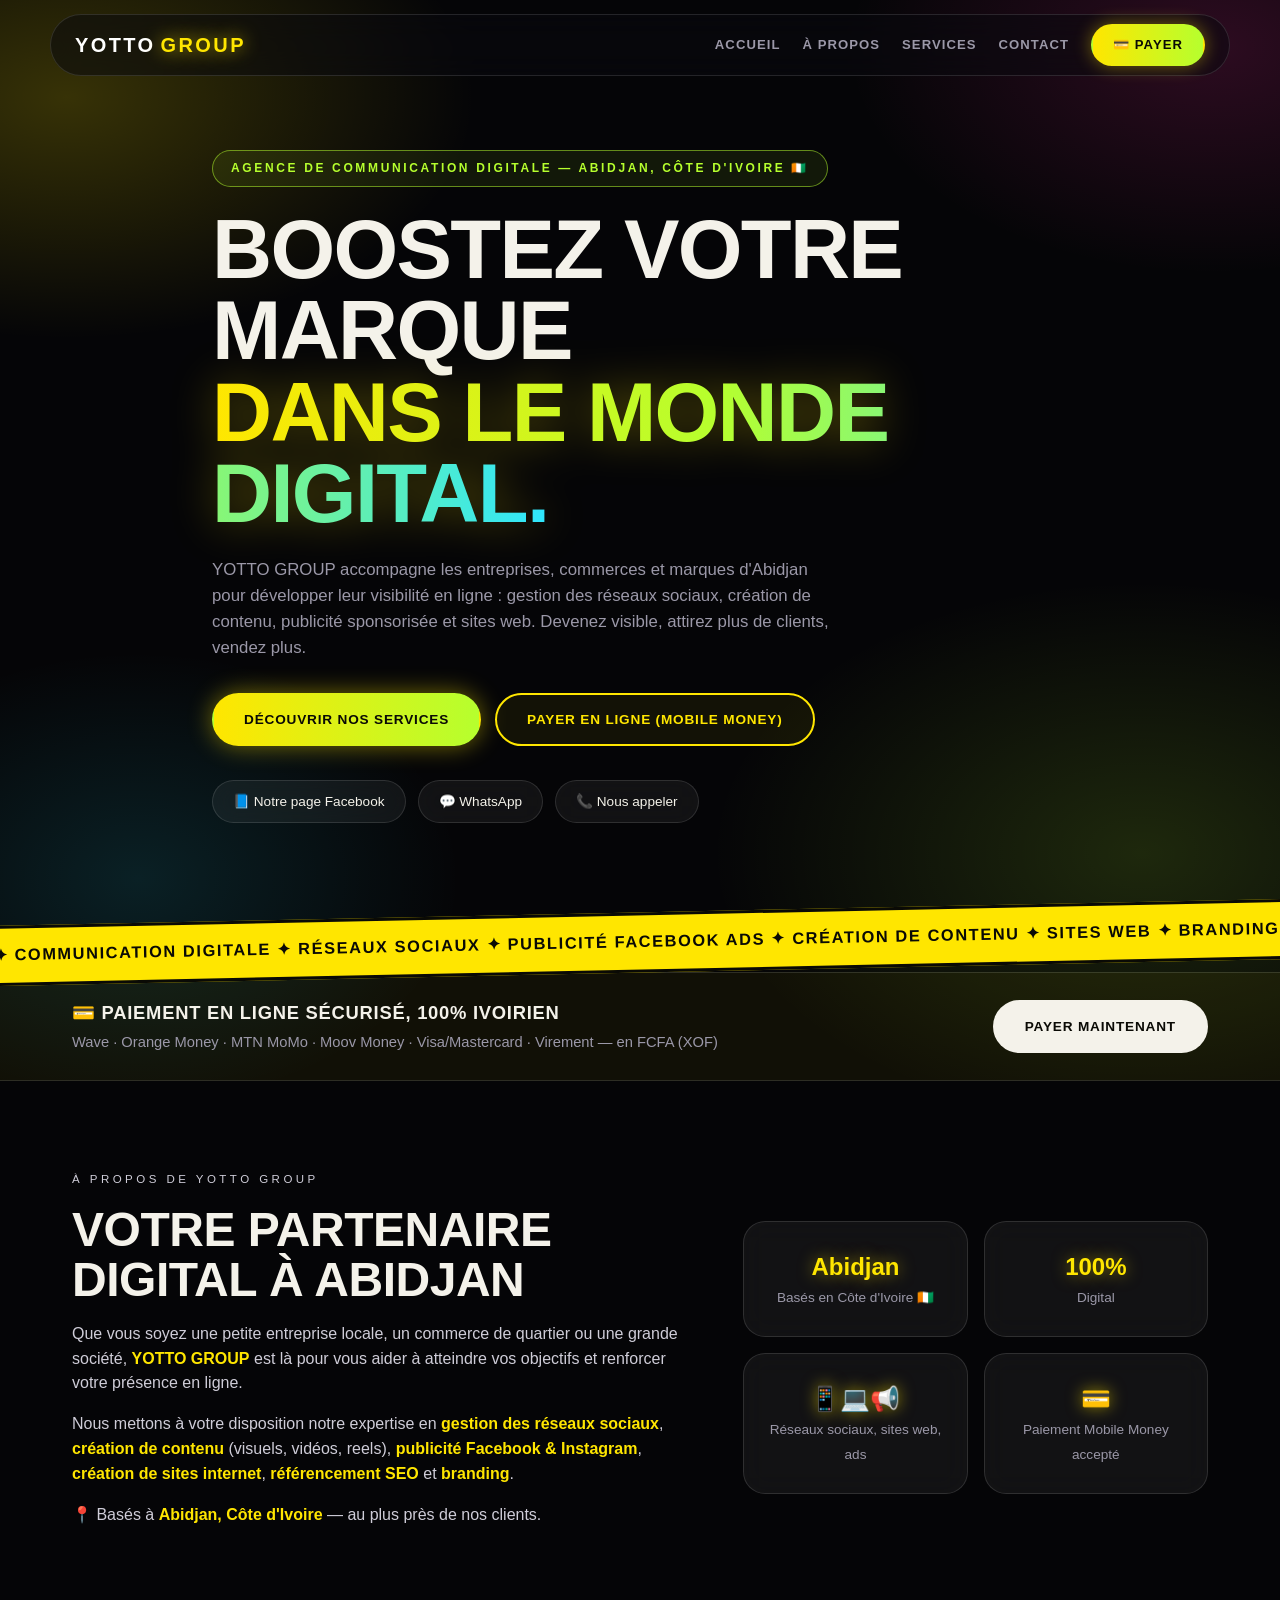
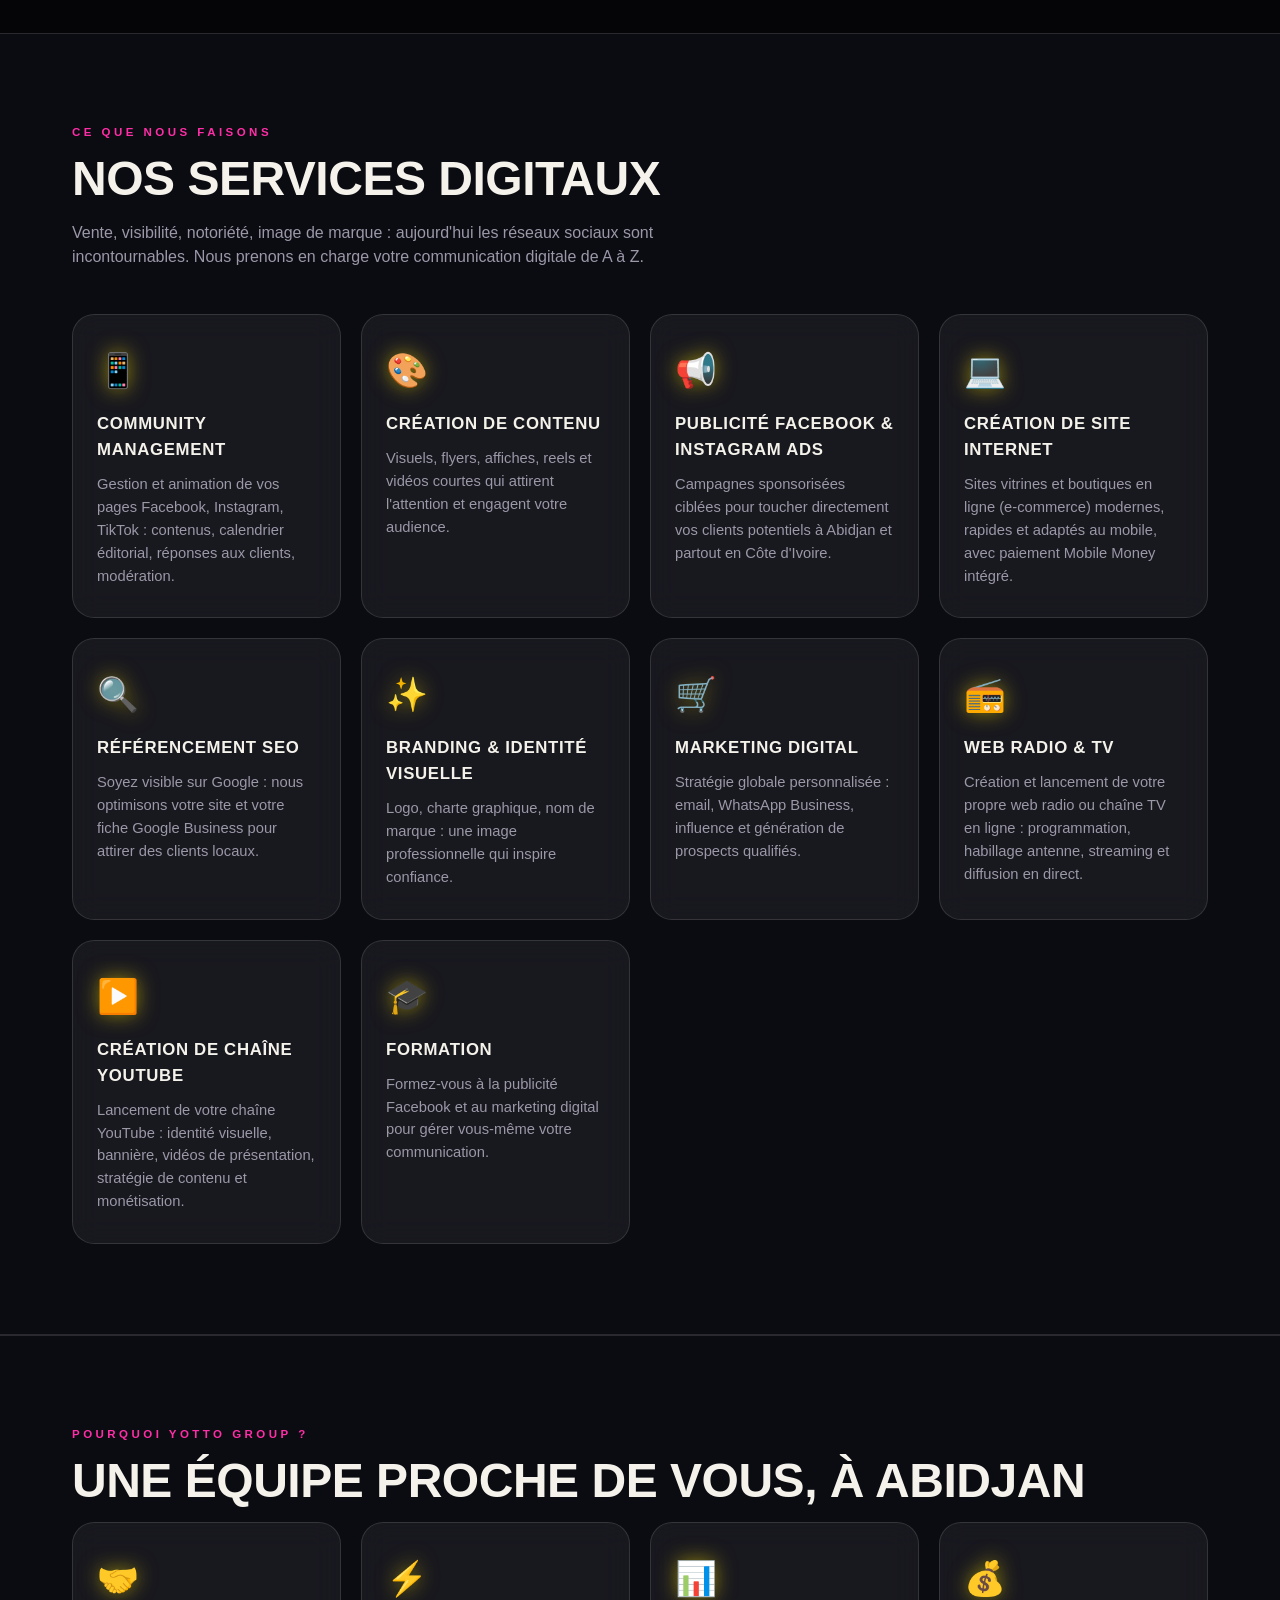
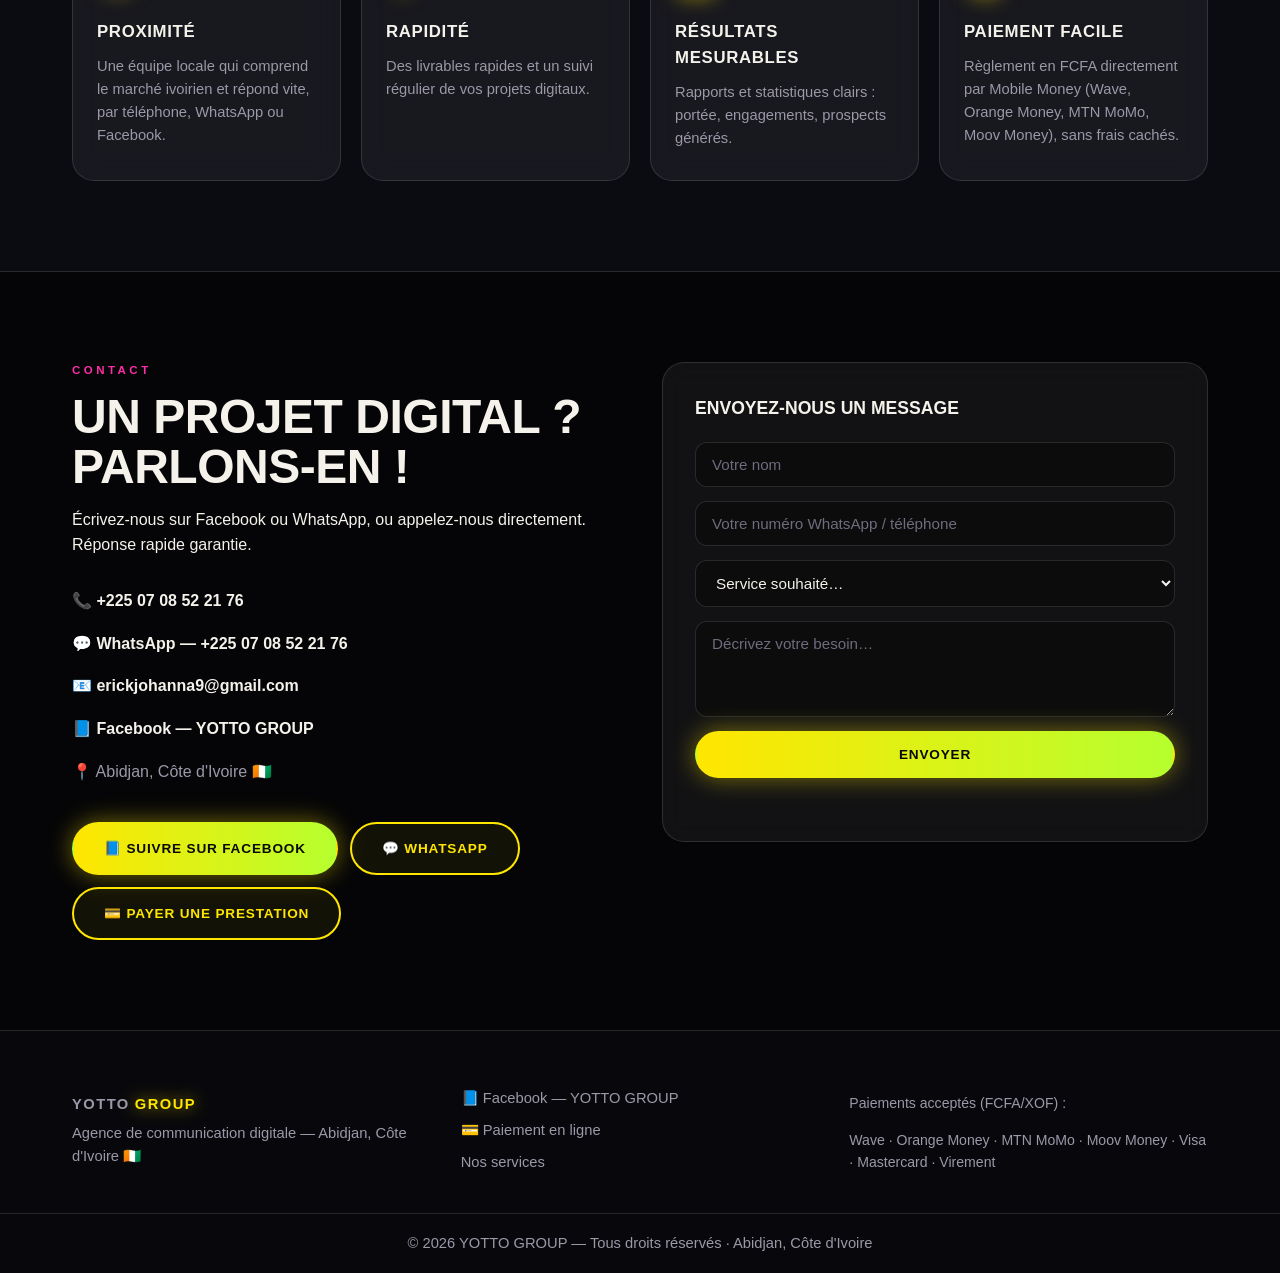
==== index.html @ fe30e471 "Add files via upload" ====
<!DOCTYPE html>
<html lang="fr">
<head>
<meta charset="UTF-8">
<meta name="viewport" content="width=device-width, initial-scale=1.0">
<title>YOTTO GROUP — Agence de communication digitale | Abidjan, Côte d'Ivoire</title>
<meta name="description" content="YOTTO GROUP, agence de communication digitale à Abidjan, Côte d'Ivoire : community management, création de contenu, publicité Facebook & Instagram, sites web, branding. Paiement Mobile Money accepté : Wave, Orange Money, MTN MoMo, Moov Money.">
<link rel="stylesheet" href="styles.css">
</head>
<body>

<!-- ===== NAVIGATION ===== -->
<header class="navbar">
  <div class="container nav-inner">
    <a href="index.html" class="logo">YOTTO<span>GROUP</span></a>
    <nav class="nav-links" id="navLinks">
      <a href="#accueil">Accueil</a>
      <a href="#apropos">À propos</a>
      <a href="#services">Services</a>
      <a href="#contact">Contact</a>
      <a href="paiement.html" class="btn btn-payer-nav">💳 Payer</a>
    </nav>
    <button class="burger" id="burger" aria-label="Menu">☰</button>
  </div>
</header>

<!-- ===== HERO ===== -->
<section class="hero" id="accueil">
  <div class="hero-overlay"></div>
  <div class="container hero-content">
    <p class="hero-tag">AGENCE DE COMMUNICATION DIGITALE — ABIDJAN, CÔTE D'IVOIRE 🇨🇮</p>
    <h1>Boostez votre marque<br><span>dans le monde digital.</span></h1>
    <p class="hero-sub">YOTTO GROUP accompagne les entreprises, commerces et marques d'Abidjan pour développer leur visibilité en ligne : gestion des réseaux sociaux, création de contenu, publicité sponsorisée et sites web. Devenez visible, attirez plus de clients, vendez plus.</p>
    <div class="hero-btns">
      <a href="#services" class="btn btn-primary">Découvrir nos services</a>
      <a href="paiement.html" class="btn btn-outline">Payer en ligne (Mobile Money)</a>
    </div>
    <div class="hero-socials">
      <a href="https://www.facebook.com/profile.php?id=100063998702095" target="_blank" rel="noopener">📘 Notre page Facebook</a>
      <a href="#contact">💬 WhatsApp</a>
      <a href="#contact">📞 Nous appeler</a>
    </div>
  </div>
</section>

<!-- ===== MARQUEE DÉFILANT ===== -->
<div class="marquee" aria-hidden="true">
  <div class="marquee-track">
    &nbsp;✦ COMMUNICATION DIGITALE ✦ RÉSEAUX SOCIAUX ✦ PUBLICITÉ FACEBOOK ADS ✦ CRÉATION DE CONTENU ✦ SITES WEB ✦ BRANDING ✦ ABIDJAN CÔTE D'IVOIRE ✦ PAIEMENT MOBILE MONEY ✦ &nbsp;✦ COMMUNICATION DIGITALE ✦ RÉSEAUX SOCIAUX ✦ PUBLICITÉ FACEBOOK ADS ✦ CRÉATION DE CONTENU ✦ SITES WEB ✦ BRANDING ✦ ABIDJAN CÔTE D'IVOIRE ✦ PAIEMENT MOBILE MONEY ✦
  </div>
</div>

<!-- ===== BANDEAU PAIEMENT ===== -->
<section class="pay-banner">
  <div class="container pay-banner-inner">
    <div>
      <h3>💳 Paiement en ligne sécurisé, 100% ivoirien</h3>
      <p>Wave · Orange Money · MTN MoMo · Moov Money · Visa/Mastercard · Virement — en FCFA (XOF)</p>
    </div>
    <a href="paiement.html" class="btn btn-dark">Payer maintenant</a>
  </div>
</section>

<!-- ===== À PROPOS ===== -->
<section class="section" id="apropos">
  <div class="container apropos-grid">
    <div>
      <p class="section-tag">À propos de YOTTO GROUP</p>
      <h2 class="section-title">Votre partenaire digital à Abidjan</h2>
      <p>Que vous soyez une petite entreprise locale, un commerce de quartier ou une grande société, <strong>YOTTO GROUP</strong> est là pour vous aider à atteindre vos objectifs et renforcer votre présence en ligne.</p>
      <p>Nous mettons à votre disposition notre expertise en <strong>gestion des réseaux sociaux</strong>, <strong>création de contenu</strong> (visuels, vidéos, reels), <strong>publicité Facebook & Instagram</strong>, <strong>création de sites internet</strong>, <strong>référencement SEO</strong> et <strong>branding</strong>.</p>
      <p>📍 Basés à <strong>Abidjan, Côte d'Ivoire</strong> — au plus près de nos clients.</p>
    </div>
    <div class="stats-grid">
      <div class="stat"><strong>Abidjan</strong><span>Basés en Côte d'Ivoire 🇨🇮</span></div>
      <div class="stat"><strong>100%</strong><span>Digital</span></div>
      <div class="stat"><strong>📱💻📢</strong><span>Réseaux sociaux, sites web, ads</span></div>
      <div class="stat"><strong>💳</strong><span>Paiement Mobile Money accepté</span></div>
    </div>
  </div>
</section>

<!-- ===== SERVICES ===== -->
<section class="section section-alt" id="services">
  <div class="container">
    <p class="section-tag">Ce que nous faisons</p>
    <h2 class="section-title">Nos services digitaux</h2>
    <p class="section-sub">Vente, visibilité, notoriété, image de marque : aujourd'hui les réseaux sociaux sont incontournables. Nous prenons en charge votre communication digitale de A à Z.</p>
    <div class="services-grid">
      <div class="service-card"><div class="service-icon">📱</div><h3>Community management</h3><p>Gestion et animation de vos pages Facebook, Instagram, TikTok : contenus, calendrier éditorial, réponses aux clients, modération.</p></div>
      <div class="service-card"><div class="service-icon">🎨</div><h3>Création de contenu</h3><p>Visuels, flyers, affiches, reels et vidéos courtes qui attirent l'attention et engagent votre audience.</p></div>
      <div class="service-card"><div class="service-icon">📢</div><h3>Publicité Facebook & Instagram Ads</h3><p>Campagnes sponsorisées ciblées pour toucher directement vos clients potentiels à Abidjan et partout en Côte d'Ivoire.</p></div>
      <div class="service-card"><div class="service-icon">💻</div><h3>Création de site internet</h3><p>Sites vitrines et boutiques en ligne (e-commerce) modernes, rapides et adaptés au mobile, avec paiement Mobile Money intégré.</p></div>
      <div class="service-card"><div class="service-icon">🔍</div><h3>Référencement SEO</h3><p>Soyez visible sur Google : nous optimisons votre site et votre fiche Google Business pour attirer des clients locaux.</p></div>
      <div class="service-card"><div class="service-icon">✨</div><h3>Branding & identité visuelle</h3><p>Logo, charte graphique, nom de marque : une image professionnelle qui inspire confiance.</p></div>
      <div class="service-card"><div class="service-icon">🛒</div><h3>Marketing digital</h3><p>Stratégie globale personnalisée : email, WhatsApp Business, influence et génération de prospects qualifiés.</p></div>
      <div class="service-card"><div class="service-icon">📻</div><h3>Web Radio & TV</h3><p>Création et lancement de votre propre web radio ou chaîne TV en ligne : programmation, habillage antenne, streaming et diffusion en direct.</p></div>
      <div class="service-card"><div class="service-icon">▶️</div><h3>Création de chaîne YouTube</h3><p>Lancement de votre chaîne YouTube : identité visuelle, bannière, vidéos de présentation, stratégie de contenu et monétisation.</p></div>
      <div class="service-card"><div class="service-icon">🎓</div><h3>Formation</h3><p>Formez-vous à la publicité Facebook et au marketing digital pour gérer vous-même votre communication.</p></div>
    </div>
  </div>
</section>

<!-- ===== POURQUOI NOUS ===== -->
<section class="section section-alt" id="pourquoi">
  <div class="container">
    <p class="section-tag">Pourquoi YOTTO GROUP ?</p>
    <h2 class="section-title">Une équipe proche de vous, à Abidjan</h2>
    <div class="services-grid">
      <div class="service-card"><div class="service-icon">🤝</div><h3>Proximité</h3><p>Une équipe locale qui comprend le marché ivoirien et répond vite, par téléphone, WhatsApp ou Facebook.</p></div>
      <div class="service-card"><div class="service-icon">⚡</div><h3>Rapidité</h3><p>Des livrables rapides et un suivi régulier de vos projets digitaux.</p></div>
      <div class="service-card"><div class="service-icon">📊</div><h3>Résultats mesurables</h3><p>Rapports et statistiques clairs : portée, engagements, prospects générés.</p></div>
      <div class="service-card"><div class="service-icon">💰</div><h3>Paiement facile</h3><p>Règlement en FCFA directement par Mobile Money (Wave, Orange Money, MTN MoMo, Moov Money), sans frais cachés.</p></div>
    </div>
  </div>
</section>

<!-- ===== CONTACT ===== -->
<section class="section" id="contact">
  <div class="container contact-grid">
    <div class="contact-info">
      <p class="section-tag">Contact</p>
      <h2 class="section-title">Un projet digital ? Parlons-en !</h2>
      <p>Écrivez-nous sur Facebook ou WhatsApp, ou appelez-nous directement. Réponse rapide garantie.</p>
      <ul class="contact-list">
        <li>📞 <a href="tel:+2250708522176">+225 07 08 52 21 76</a></li>
        <li>💬 <a href="https://wa.me/2250708522176" target="_blank" rel="noopener">WhatsApp — +225 07 08 52 21 76</a></li>
        <li>📧 <a href="mailto:erickjohanna9@gmail.com">erickjohanna9@gmail.com</a></li>
        <li>📘 <a href="https://www.facebook.com/profile.php?id=100063998702095" target="_blank" rel="noopener"><strong>Facebook — YOTTO GROUP</strong></a></li>
        <li>📍 Abidjan, Côte d'Ivoire 🇨🇮</li>
      </ul>
      <div class="contact-socials">
        <a href="https://www.facebook.com/profile.php?id=100063998702095" target="_blank" rel="noopener" class="btn btn-primary">📘 Suivre sur Facebook</a>
        <a href="https://wa.me/2250708522176" target="_blank" rel="noopener" class="btn btn-outline">💬 WhatsApp</a>
        <a href="paiement.html" class="btn btn-outline">💳 Payer une prestation</a>
      </div>
    </div>
    <form class="contact-form" id="contactForm">
      <h3>Envoyez-nous un message</h3>
      <input type="text" name="nom" placeholder="Votre nom" required>
      <input type="tel" name="tel" placeholder="Votre numéro WhatsApp / téléphone" required>
      <select name="service">
        <option value="">Service souhaité…</option>
        <option>Community management</option>
        <option>Création de contenu (visuels, reels)</option>
        <option>Publicité Facebook & Instagram Ads</option>
        <option>Création de site internet</option>
        <option>Référencement SEO</option>
        <option>Branding / logo</option>
        <option>📻 Web Radio & TV</option>
        <option>▶️ Création de chaîne YouTube</option>
        <option>Devis personnalisé</option>
      </select>
      <textarea name="message" rows="4" placeholder="Décrivez votre besoin…" required></textarea>
      <button type="submit" class="btn btn-primary">Envoyer</button>
      <p class="form-note" id="formNote"></p>
    </form>
  </div>
</section>

<!-- ===== FOOTER ===== -->
<footer class="footer">
  <div class="container footer-inner">
    <div>
      <p class="footer-logo">YOTTO<span>GROUP</span></p>
      <p>Agence de communication digitale — Abidjan, Côte d'Ivoire 🇨🇮</p>
    </div>
    <div class="footer-links">
      <a href="https://www.facebook.com/profile.php?id=100063998702095" target="_blank" rel="noopener">📘 Facebook — YOTTO GROUP</a>
      <a href="paiement.html">💳 Paiement en ligne</a>
      <a href="#services">Nos services</a>
    </div>
    <div class="footer-pay">
      <p>Paiements acceptés (FCFA/XOF) :</p>
      <p>Wave · Orange Money · MTN MoMo · Moov Money · Visa · Mastercard · Virement</p>
    </div>
  </div>
  <p class="copyright">© 2026 YOTTO GROUP — Tous droits réservés · Abidjan, Côte d'Ivoire</p>
</footer>

<script src="script.js"></script>
</body>
</html>
---- styles.css ----
/* ============================================================
   YOTTO GROUP — DESIGN « NÉON AURORA » (édition jamais vue)
   Fond nuit profonde + halos animés jaune/lime/magenta,
   typographie XXL, cartes en verre, marquee défilant.
   ============================================================ */
:root{
  --bg:#050507;
  --bg2:#0b0b12;
  --ink:#f4f2ea;
  --mut:#9b98a8;
  --jaune:#ffe600;
  --lime:#b6ff2e;
  --magenta:#ff2ea6;
  --cyan:#2ee6ff;
  --card:rgba(255,255,255,.055);
  --line:rgba(255,255,255,.12);
  --glass:blur(14px);
  --rayon:22px;
  --ombre:0 24px 60px rgba(0,0,0,.55);
}
*{margin:0;padding:0;box-sizing:border-box}
html{scroll-behavior:smooth}
body{
  font-family:"Arial Black","Segoe UI",Roboto,Helvetica,sans-serif;
  background:var(--bg);color:var(--ink);line-height:1.55;overflow-x:hidden;
}
/* Halos aurora animés en arrière-plan fixe */
body::before{
  content:"";position:fixed;inset:-20%;z-index:-2;
  background:
    radial-gradient(38% 32% at 18% 22%, rgba(255,230,0,.20), transparent 60%),
    radial-gradient(34% 30% at 82% 18%, rgba(255,46,166,.16), transparent 60%),
    radial-gradient(40% 36% at 78% 82%, rgba(182,255,46,.14), transparent 60%),
    radial-gradient(30% 30% at 22% 84%, rgba(46,230,255,.12), transparent 60%),
    var(--bg);
  animation:aurora 22s ease-in-out infinite alternate;
}
@keyframes aurora{
  0%{transform:translate3d(-2%,-1%,0) scale(1)}
  50%{transform:translate3d(2%,2%,0) scale(1.06)}
  100%{transform:translate3d(-1%,2%,0) scale(1.03)}
}
.container{max-width:1180px;margin:0 auto;padding:0 22px}
a{color:var(--jaune);text-decoration:none}

/* Boutons néon */
.btn{
  display:inline-block;padding:14px 30px;border-radius:999px;font-weight:900;
  letter-spacing:.06em;text-transform:uppercase;font-size:.85rem;
  border:2px solid transparent;cursor:pointer;transition:.25s;
}
.btn-primary{
  background:linear-gradient(90deg,var(--jaune),var(--lime));color:#0a0a05;
  box-shadow:0 0 24px rgba(255,230,0,.45);
}
.btn-primary:hover{transform:translateY(-3px) scale(1.03);box-shadow:0 0 40px rgba(255,230,0,.75)}
.btn-dark{background:var(--ink);color:#0a0a05}
.btn-dark:hover{transform:translateY(-3px)}
.btn-outline{border-color:var(--jaune);color:var(--jaune);background:rgba(255,230,0,.06)}
.btn-outline:hover{background:var(--jaune);color:#0a0a05;box-shadow:0 0 30px rgba(255,230,0,.5)}

/* ===== Navbar verre ===== */
.navbar{
  position:fixed;top:14px;left:50%;transform:translateX(-50%);
  width:min(1180px,94%);z-index:100;
  background:rgba(10,10,16,.55);backdrop-filter:var(--glass);
  border:1px solid var(--line);border-radius:999px;
}
.nav-inner{display:flex;align-items:center;justify-content:space-between;height:60px;padding:0 24px}
.logo{font-size:1.25rem;font-weight:900;color:#fff;letter-spacing:.12em}
.logo span{color:var(--jaune);text-shadow:0 0 18px rgba(255,230,0,.8);margin-left:5px}
.nav-links{display:flex;align-items:center;gap:22px}
.nav-links a{color:var(--mut);font-size:.82rem;font-weight:700;text-transform:uppercase;letter-spacing:.08em}
.nav-links a:hover{color:var(--jaune)}
.btn-payer-nav{background:linear-gradient(90deg,var(--jaune),var(--lime));color:#0a0a05 !important;padding:9px 20px;border-radius:999px;box-shadow:0 0 18px rgba(255,230,0,.4)}
.burger{display:none;background:none;border:none;color:#fff;font-size:1.5rem;cursor:pointer}

/* ===== Hero néon ===== */
.hero{position:relative;min-height:100vh;display:flex;align-items:center;padding:150px 0 90px}
.hero-content{position:relative;max-width:900px}
.hero-tag{
  display:inline-block;color:var(--lime);border:1px solid rgba(182,255,46,.5);
  background:rgba(182,255,46,.08);padding:8px 18px;border-radius:999px;
  font-size:.75rem;font-weight:900;letter-spacing:.22em;margin-bottom:22px;
}
.hero h1{
  font-size:clamp(2.6rem,7.5vw,5.2rem);line-height:.98;letter-spacing:-.02em;
  text-transform:uppercase;margin-bottom:22px;
}
.hero h1 span{
  background:linear-gradient(90deg,var(--jaune),var(--lime),var(--cyan));
  -webkit-background-clip:text;background-clip:text;color:transparent;
  filter:drop-shadow(0 0 22px rgba(255,230,0,.35));
}
.hero-sub{color:var(--mut);max-width:620px;margin-bottom:32px;font-size:1.05rem;font-family:"Segoe UI",Roboto,sans-serif;font-weight:400}
.hero-btns{display:flex;flex-wrap:wrap;gap:14px;margin-bottom:34px}
.hero-socials{display:flex;flex-wrap:wrap;gap:12px}
.hero-socials a{
  color:var(--ink);border:1px solid var(--line);background:var(--card);
  padding:10px 20px;border-radius:999px;font-size:.85rem;backdrop-filter:var(--glass);transition:.25s;
}
.hero-socials a:hover{border-color:var(--jaune);color:var(--jaune);box-shadow:0 0 20px rgba(255,230,0,.25)}

/* ===== Marquee défilant ===== */
.marquee{
  overflow:hidden;white-space:nowrap;background:var(--jaune);color:#0a0a05;
  padding:14px 0;transform:rotate(-1.2deg) scale(1.02);border-top:3px solid #0a0a05;border-bottom:3px solid #0a0a05;
}
.marquee-track{display:inline-block;animation:scroll 18s linear infinite;font-weight:900;letter-spacing:.1em;text-transform:uppercase}
@keyframes scroll{from{transform:translateX(0)}to{transform:translateX(-50%)}}

/* ===== Bandeau paiement ===== */
.pay-banner{border-top:1px solid var(--line);border-bottom:1px solid var(--line);background:rgba(255,230,0,.05)}
.pay-banner-inner{display:flex;align-items:center;justify-content:space-between;gap:20px;padding:26px 22px;flex-wrap:wrap}
.pay-banner h3{margin-bottom:4px;font-size:1.15rem;text-transform:uppercase;letter-spacing:.04em}
.pay-banner p{color:var(--mut);font-size:.92rem;font-family:"Segoe UI",Roboto,sans-serif}

/* ===== Sections ===== */
.section{padding:90px 0}
.section-alt{background:var(--bg2);border-top:1px solid var(--line);border-bottom:1px solid var(--line)}
.section-tag{
  color:var(--magenta);font-weight:900;text-transform:uppercase;letter-spacing:.3em;
  font-size:.72rem;margin-bottom:12px;
}
.section-title{
  font-size:clamp(1.9rem,4.5vw,3rem);text-transform:uppercase;letter-spacing:-.01em;
  line-height:1.05;margin-bottom:16px;
}
.section-sub{color:var(--mut);max-width:660px;margin-bottom:44px;font-family:"Segoe UI",Roboto,sans-serif}

/* ===== À propos ===== */
.apropos-grid{display:grid;grid-template-columns:1.35fr 1fr;gap:44px;align-items:center}
.apropos-grid p{margin-bottom:16px;color:#cfcdd8;font-family:"Segoe UI",Roboto,sans-serif;font-weight:400}
.apropos-grid strong{color:var(--jaune)}
.stats-grid{display:grid;grid-template-columns:1fr 1fr;gap:16px}
.stat{
  background:var(--card);border:1px solid var(--line);border-radius:var(--rayon);
  padding:26px 20px;text-align:center;backdrop-filter:var(--glass);transition:.25s;
}
.stat:hover{border-color:var(--jaune);box-shadow:0 0 30px rgba(255,230,0,.18);transform:translateY(-4px)}
.stat strong{display:block;font-size:1.5rem;color:var(--jaune);text-shadow:0 0 16px rgba(255,230,0,.5)}
.stat span{font-size:.85rem;color:var(--mut);font-family:"Segoe UI",Roboto,sans-serif}

/* ===== Services verre néon ===== */
.services-grid{display:grid;grid-template-columns:repeat(auto-fit,minmax(250px,1fr));gap:20px}
.service-card{
  background:var(--card);border:1px solid var(--line);border-radius:var(--rayon);
  padding:30px 24px;backdrop-filter:var(--glass);transition:.3s;position:relative;overflow:hidden;
}
.service-card::after{
  content:"";position:absolute;inset:0;border-radius:var(--rayon);padding:1px;
  background:linear-gradient(135deg,var(--jaune),transparent 40%,var(--magenta));
  -webkit-mask:linear-gradient(#fff 0 0) content-box,linear-gradient(#fff 0 0);
  -webkit-mask-composite:xor;mask-composite:exclude;opacity:0;transition:.3s;
}
.service-card:hover{transform:translateY(-8px)}
.service-card:hover::after{opacity:1}
.service-icon{font-size:2.1rem;margin-bottom:14px;filter:drop-shadow(0 0 10px rgba(255,230,0,.5))}
.service-card h3{font-size:1.05rem;margin-bottom:10px;text-transform:uppercase;letter-spacing:.04em}
.service-card p{color:var(--mut);font-size:.92rem;font-family:"Segoe UI",Roboto,sans-serif;font-weight:400}

/* ===== Tarifs ===== */
.pricing-grid{display:grid;grid-template-columns:repeat(auto-fit,minmax(270px,1fr));gap:24px}
.pricing-card{
  background:var(--card);border:1px solid var(--line);border-radius:26px;
  padding:38px 28px;backdrop-filter:var(--glass);position:relative;
  display:flex;flex-direction:column;transition:.3s;
}
.pricing-card:hover{transform:translateY(-8px) rotate(-.4deg);box-shadow:var(--ombre)}
.pricing-card.featured{
  border:1px solid var(--jaune);background:rgba(255,230,0,.07);
  box-shadow:0 0 44px rgba(255,230,0,.22);
}
.badge{
  position:absolute;top:-15px;left:50%;transform:translateX(-50%) rotate(2deg);
  background:linear-gradient(90deg,var(--jaune),var(--lime));color:#0a0a05;
  font-size:.72rem;font-weight:900;padding:6px 18px;border-radius:999px;letter-spacing:.08em;text-transform:uppercase;
}
.pricing-card h3{margin-bottom:10px;text-transform:uppercase;letter-spacing:.05em;font-size:1.1rem}
.price{font-size:2.2rem;font-weight:900;color:var(--jaune);margin-bottom:18px;text-shadow:0 0 18px rgba(255,230,0,.4)}
.price small{font-size:.82rem;color:var(--mut);font-weight:700}
.pricing-card ul{list-style:none;margin-bottom:26px;flex:1}
.pricing-card li{padding:7px 0 7px 28px;position:relative;color:var(--mut);font-size:.93rem;font-family:"Segoe UI",Roboto,sans-serif}
.pricing-card li::before{content:"✦";position:absolute;left:0;color:var(--lime)}
.pricing-card .btn{text-align:center}
.tarifs-note{margin-top:30px;text-align:center;color:var(--mut);font-family:"Segoe UI",Roboto,sans-serif}

/* ===== Contact ===== */
.contact-grid{display:grid;grid-template-columns:1fr 1fr;gap:44px;align-items:start}
.contact-list{list-style:none;margin:22px 0 28px}
.contact-list li{padding:9px 0;color:var(--mut);font-family:"Segoe UI",Roboto,sans-serif}
.contact-list a{color:var(--ink);font-weight:700}
.contact-list a:hover{color:var(--jaune)}
.contact-socials{display:flex;flex-wrap:wrap;gap:12px}
.contact-form{
  background:var(--card);border:1px solid var(--line);border-radius:var(--rayon);
  padding:32px;display:flex;flex-direction:column;gap:14px;backdrop-filter:var(--glass);
}
.contact-form h3{margin-bottom:6px;text-transform:uppercase;font-size:1.1rem}
.contact-form input,.contact-form select,.contact-form textarea{
  padding:13px 16px;border:1px solid var(--line);border-radius:12px;font-size:.95rem;
  font-family:"Segoe UI",Roboto,sans-serif;width:100%;background:rgba(0,0,0,.35);color:var(--ink);
}
.contact-form input::placeholder,.contact-form textarea::placeholder{color:#6f6c7d}
.contact-form input:focus,.contact-form select:focus,.contact-form textarea:focus{
  outline:2px solid var(--jaune);border-color:var(--jaune);box-shadow:0 0 16px rgba(255,230,0,.25);
}
.form-note{font-size:.9rem;color:var(--lime);font-weight:700;min-height:1.2em}

/* ===== Footer ===== */
.footer{background:#08080c;border-top:1px solid var(--line);padding:56px 0 0}
.footer-inner{display:grid;grid-template-columns:repeat(auto-fit,minmax(240px,1fr));gap:30px;padding-bottom:34px}
.footer-logo{color:#fff;font-size:1.3rem;font-weight:900;letter-spacing:.1em}
.footer-logo span{color:var(--jaune);margin-left:5px;text-shadow:0 0 16px rgba(255,230,0,.7)}
.footer p{font-family:"Segoe UI",Roboto,sans-serif;color:var(--mut);font-size:.92rem;margin-top:6px}
.footer-links,.footer-pay{display:flex;flex-direction:column;gap:9px}
.footer-links a{color:var(--mut);font-family:"Segoe UI",Roboto,sans-serif;font-size:.92rem}
.footer-links a:hover{color:var(--jaune)}
.footer-pay p{font-size:.88rem}
.copyright{text-align:center;border-top:1px solid var(--line);padding:18px;font-size:.82rem;color:#6f6c7d;font-family:"Segoe UI",Roboto,sans-serif}

/* ===== Page paiement ===== */
.pay-page{min-height:100vh;padding:130px 0 80px}
.pay-wrapper{
  max-width:700px;margin:0 auto;background:var(--card);
  border:1px solid var(--line);border-radius:26px;box-shadow:var(--ombre);
  padding:40px;backdrop-filter:var(--glass);
}
.pay-wrapper h1{font-size:1.8rem;text-transform:uppercase;margin-bottom:8px}
.pay-wrapper h1::after{content:"";display:block;width:70px;height:4px;background:linear-gradient(90deg,var(--jaune),var(--lime));margin-top:10px;border-radius:4px}
.pay-sub{color:var(--mut);margin-bottom:26px;font-family:"Segoe UI",Roboto,sans-serif}
.pack-recap{
  background:rgba(255,230,0,.08);border:1px solid var(--jaune);border-radius:14px;
  padding:16px 20px;margin-bottom:26px;display:none;font-family:"Segoe UI",Roboto,sans-serif;
}
.pack-recap.visible{display:block}
.pack-recap strong{color:var(--jaune)}
.field{margin-bottom:20px}
.field label{display:block;font-weight:900;margin-bottom:9px;font-size:.85rem;text-transform:uppercase;letter-spacing:.08em}
.field input,.field select{
  width:100%;padding:13px 16px;border:1px solid var(--line);border-radius:12px;font-size:1rem;
  background:rgba(0,0,0,.35);color:var(--ink);font-family:"Segoe UI",Roboto,sans-serif;
}
.field input:focus,.field select:focus{outline:2px solid var(--jaune);border-color:var(--jaune)}
.field small{color:#6f6c7d}
.pay-methods{display:grid;grid-template-columns:repeat(auto-fit,minmax(140px,1fr));gap:12px;margin-bottom:8px}
.pay-method{
  border:1px solid var(--line);border-radius:16px;padding:16px 10px;text-align:center;
  cursor:pointer;transition:.2s;background:rgba(255,255,255,.04);
}
.pay-method:hover{border-color:var(--jaune);transform:translateY(-3px)}
.pay-method.selected{
  border-color:var(--jaune);background:rgba(255,230,0,.1);
  box-shadow:0 0 22px rgba(255,230,0,.3);
}
.pm-icon{font-size:1.8rem;display:block;margin-bottom:6px}
.pm-name{font-weight:900;font-size:.88rem;display:block;text-transform:uppercase;letter-spacing:.04em}
.pm-desc{font-size:.74rem;color:var(--mut);display:block;font-family:"Segoe UI",Roboto,sans-serif}
#ussdBox{
  display:none;background:#0a0a10;border:1px solid var(--lime);color:#d6ffb0;
  border-radius:14px;padding:20px;margin-bottom:20px;font-family:Consolas,monospace;font-size:.93rem;
}
#payResult{display:none;border-radius:14px;padding:18px 20px;margin-top:18px;font-weight:700;font-family:"Segoe UI",Roboto,sans-serif}
#payResult.success{background:rgba(182,255,46,.1);color:var(--lime);border:1px solid var(--lime)}
#payResult.error{background:rgba(255,46,120,.1);color:#ff7ab8;border:1px solid var(--magenta)}
.pay-legal{margin-top:24px;font-size:.82rem;color:var(--mut);font-family:"Segoe UI",Roboto,sans-serif}

/* Responsive */
@media(max-width:860px){
  .nav-links{
    position:fixed;top:80px;right:-100%;flex-direction:column;
    background:rgba(10,10,16,.95);backdrop-filter:var(--glass);
    width:min(90%,340px);padding:26px;gap:18px;border-radius:24px;
    border:1px solid var(--line);transition:.3s;
  }
  .nav-links.open{right:5%}
  .burger{display:block}
  .contact-grid,.apropos-grid{grid-template-columns:1fr}
}
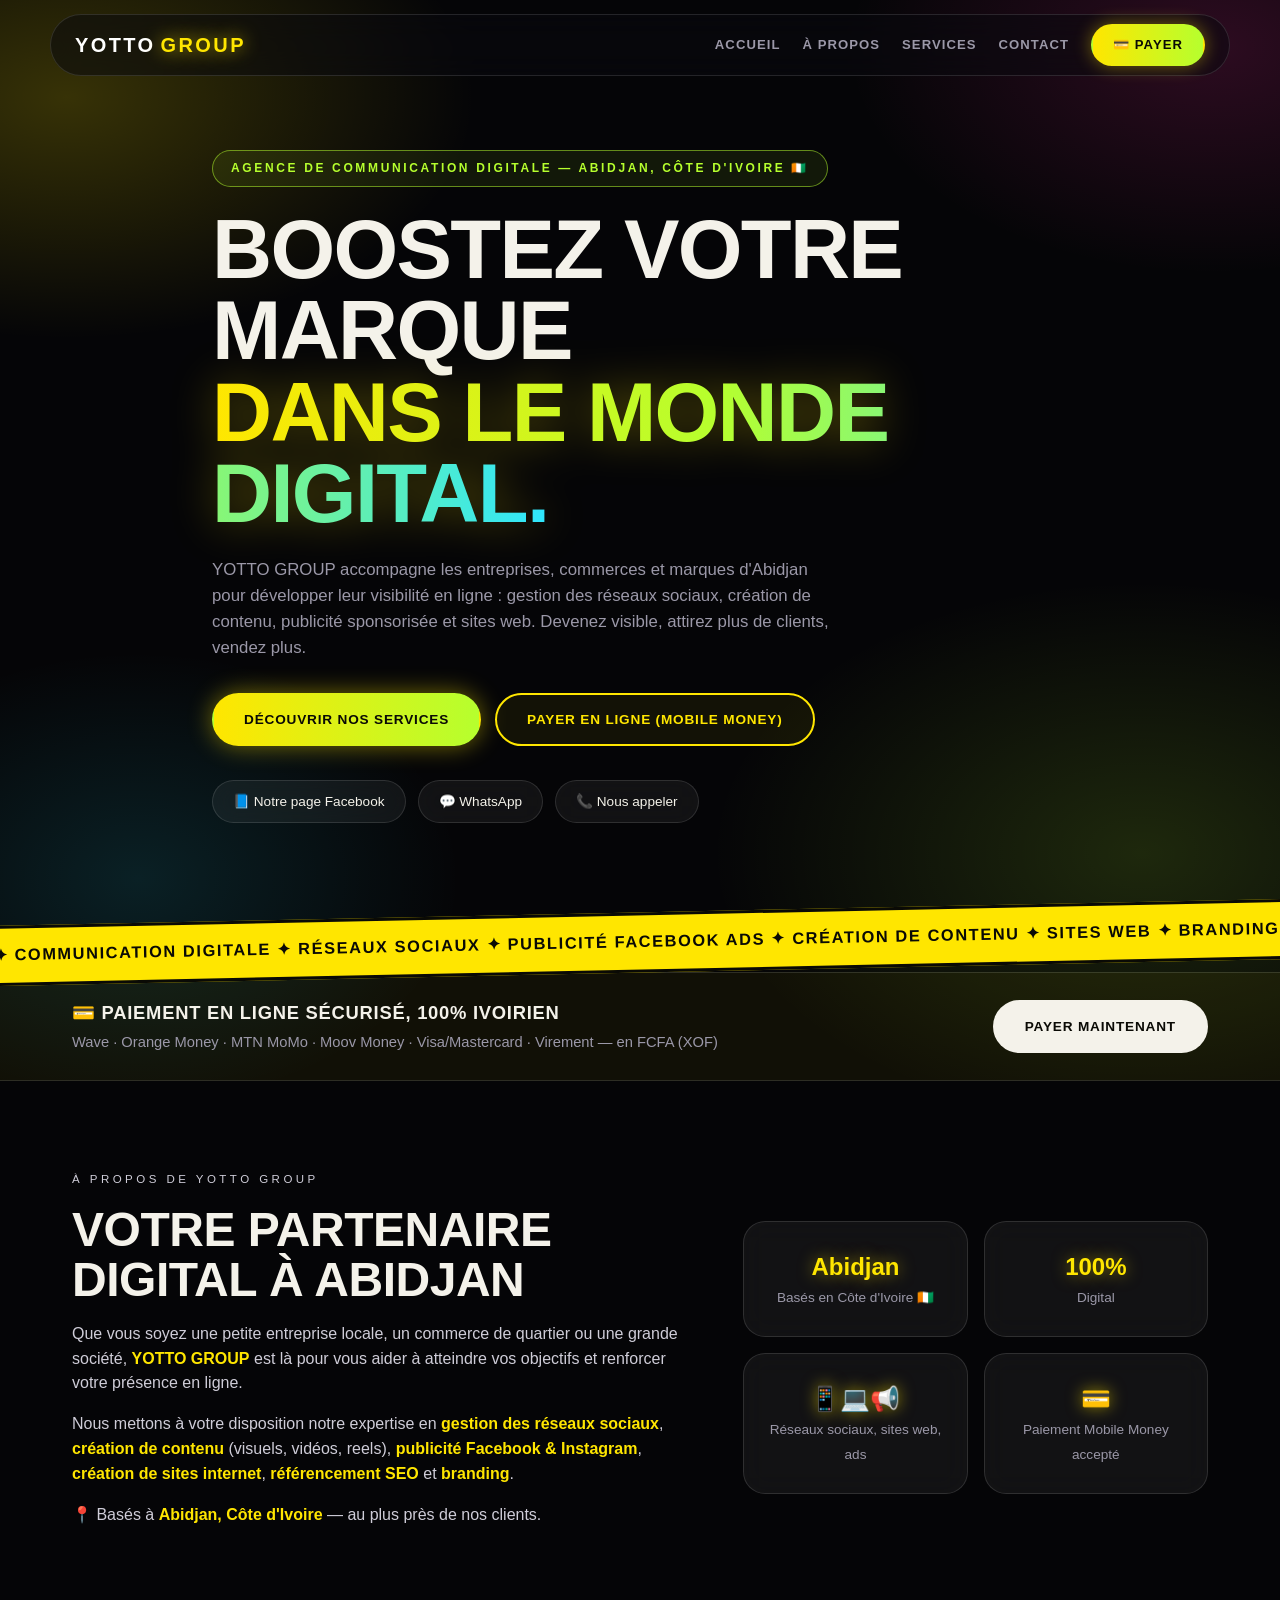
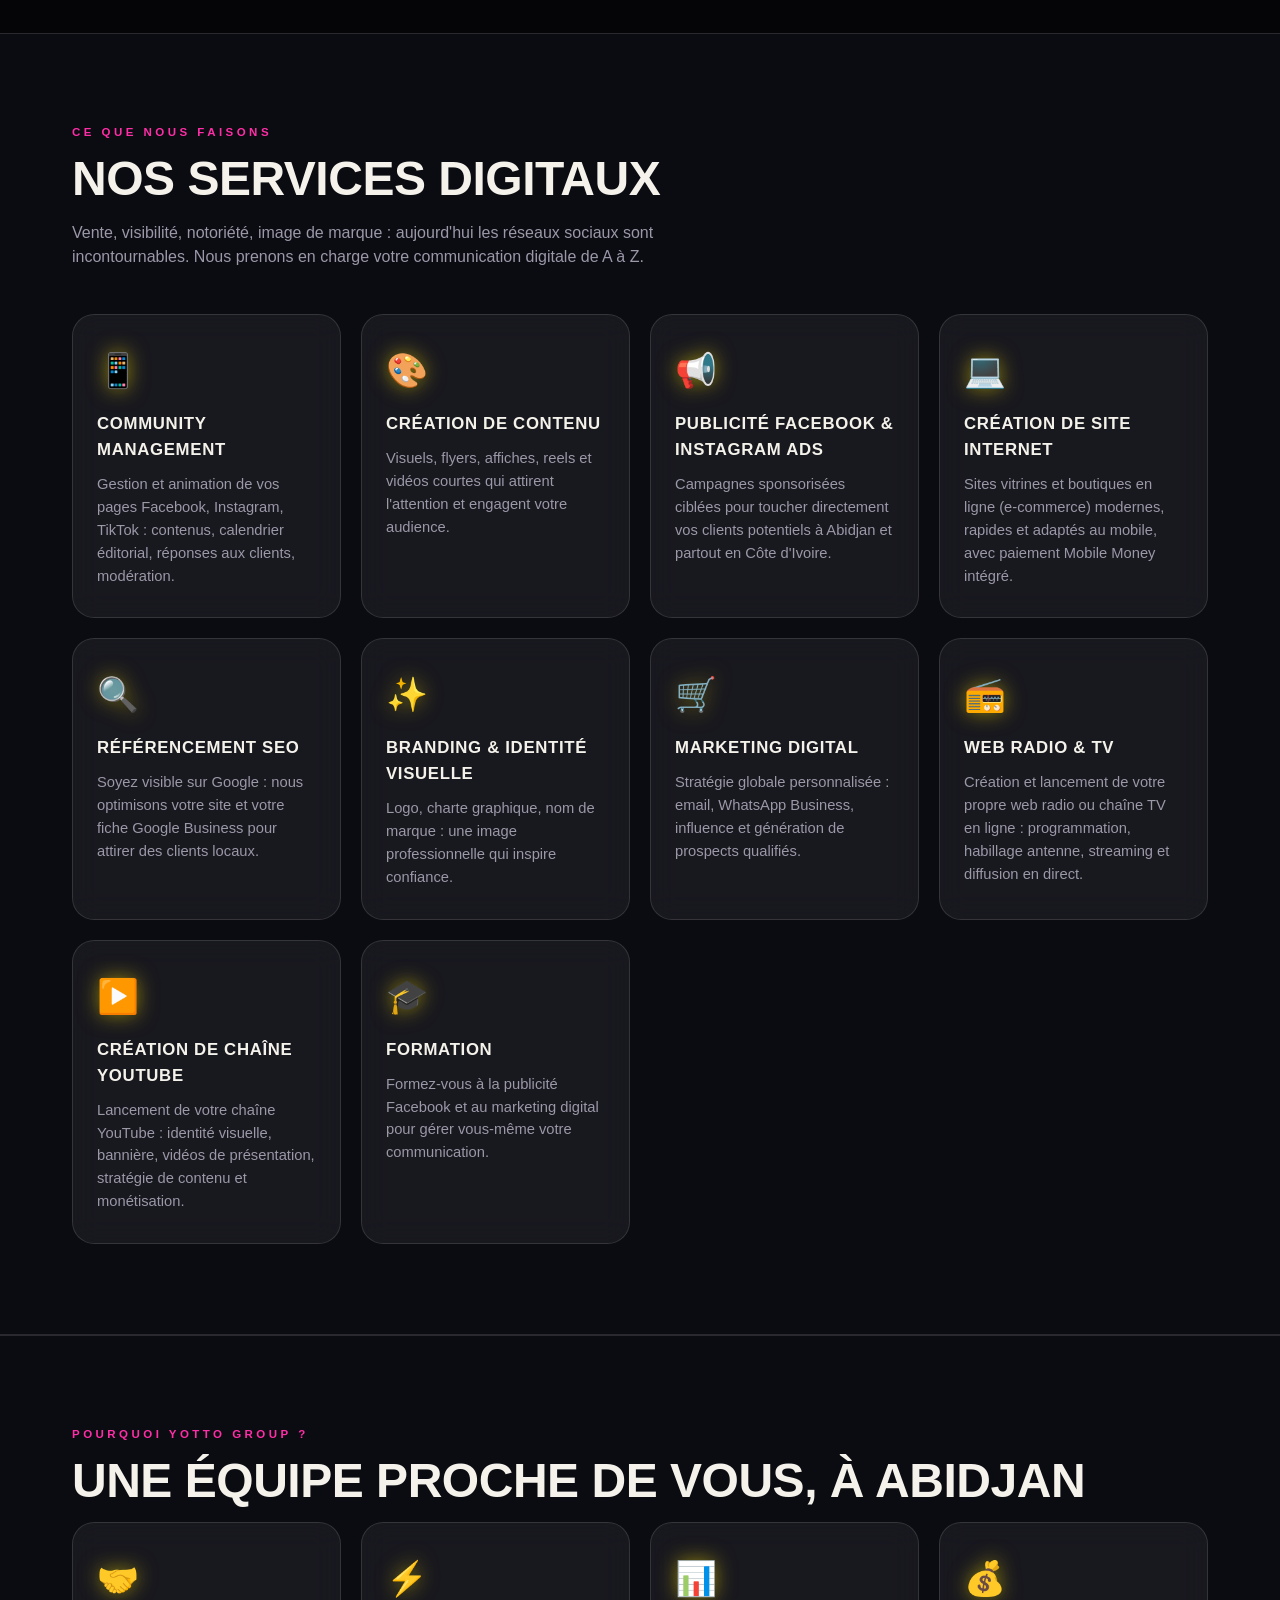
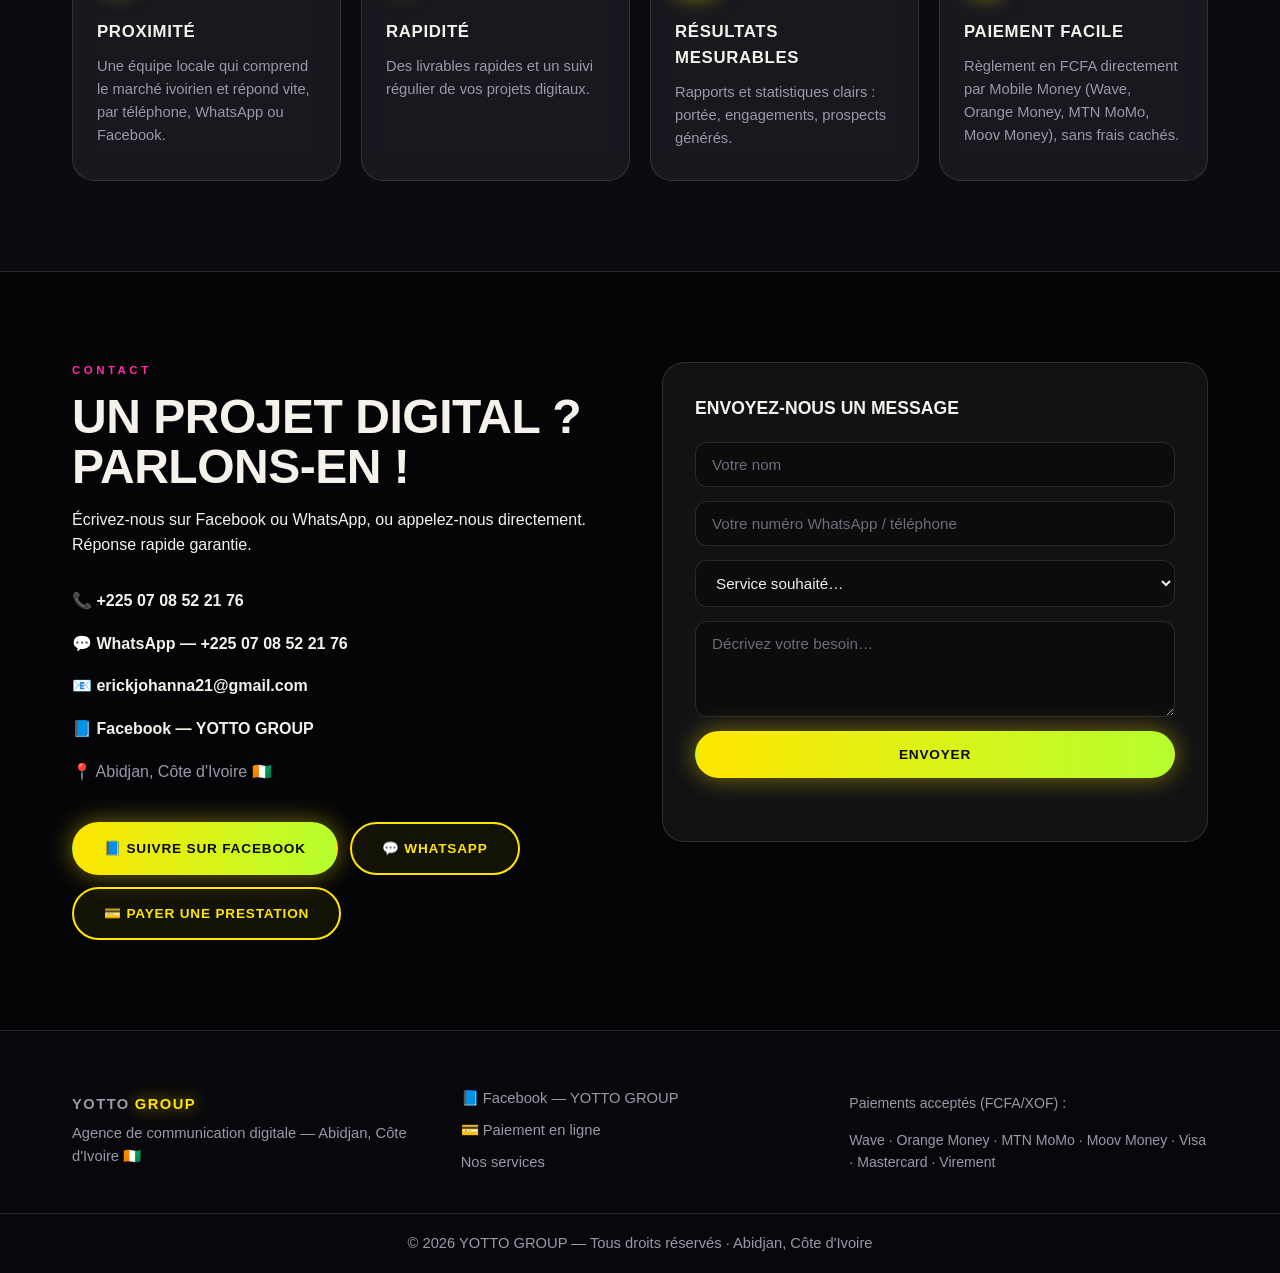
==== commit a30d305e: "Update email contact in index.html" ====
--- a/index.html
+++ b/index.html
@@ -125,7 +125,7 @@
       <ul class="contact-list">
         <li>📞 <a href="tel:+2250708522176">+225 07 08 52 21 76</a></li>
         <li>💬 <a href="https://wa.me/2250708522176" target="_blank" rel="noopener">WhatsApp — +225 07 08 52 21 76</a></li>
-        <li>📧 <a href="mailto:erickjohanna9@gmail.com">erickjohanna9@gmail.com</a></li>
+        <li>📧 <a href="mailto:erickjohanna9@gmail.com">erickjohanna21@gmail.com</a></li>
         <li>📘 <a href="https://www.facebook.com/profile.php?id=100063998702095" target="_blank" rel="noopener"><strong>Facebook — YOTTO GROUP</strong></a></li>
         <li>📍 Abidjan, Côte d'Ivoire 🇨🇮</li>
       </ul>
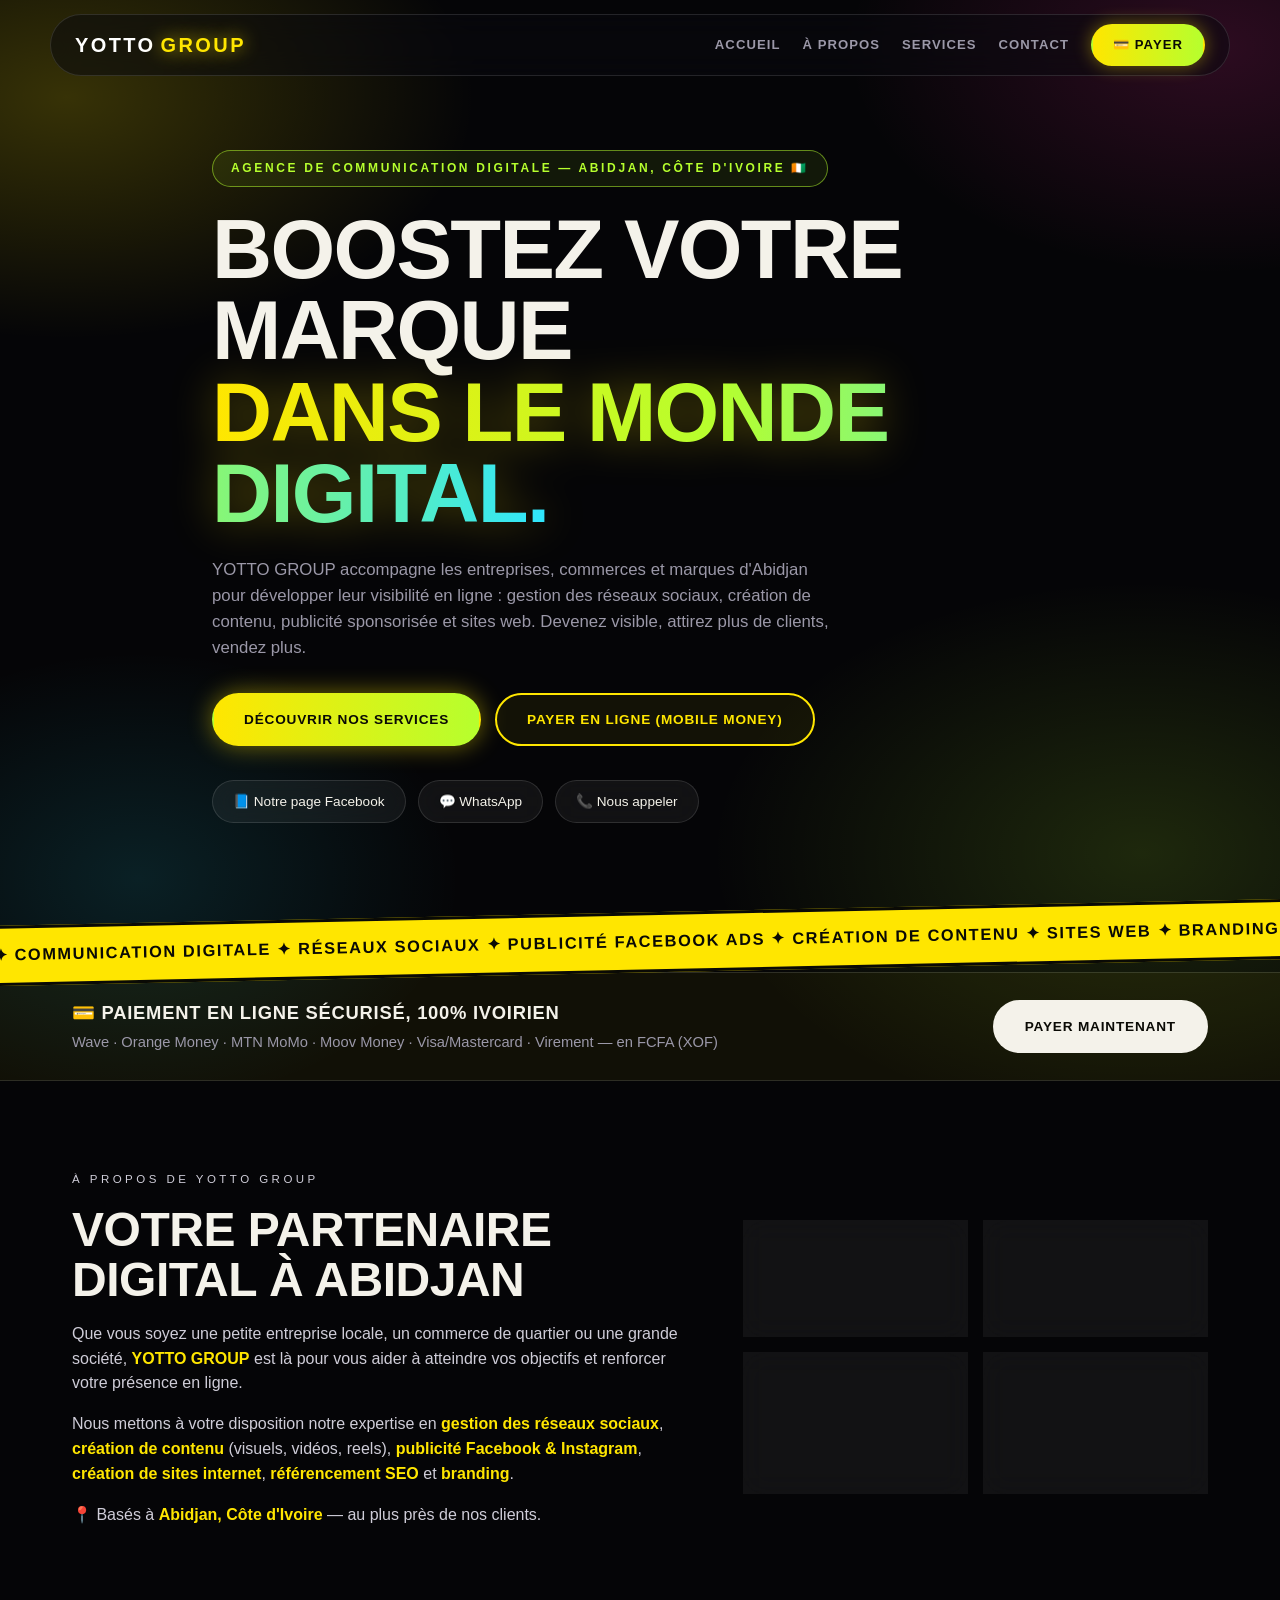
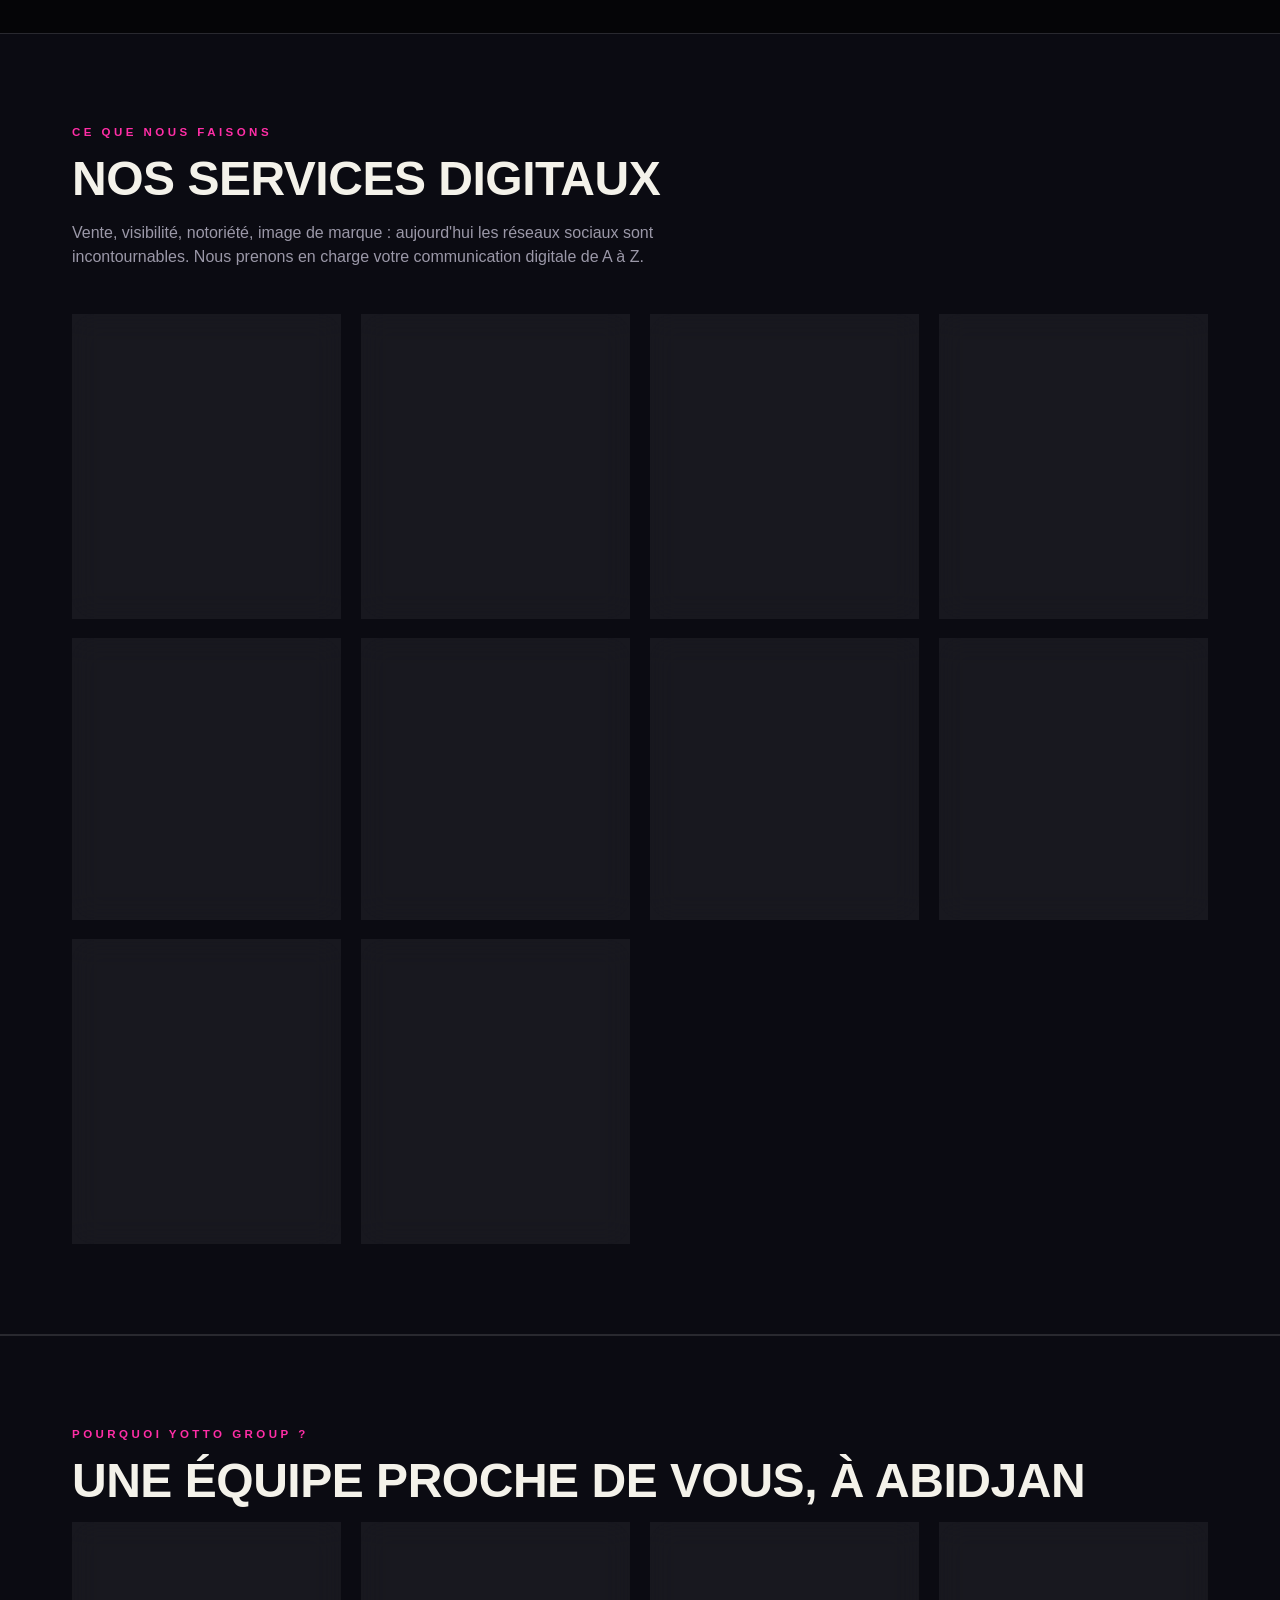
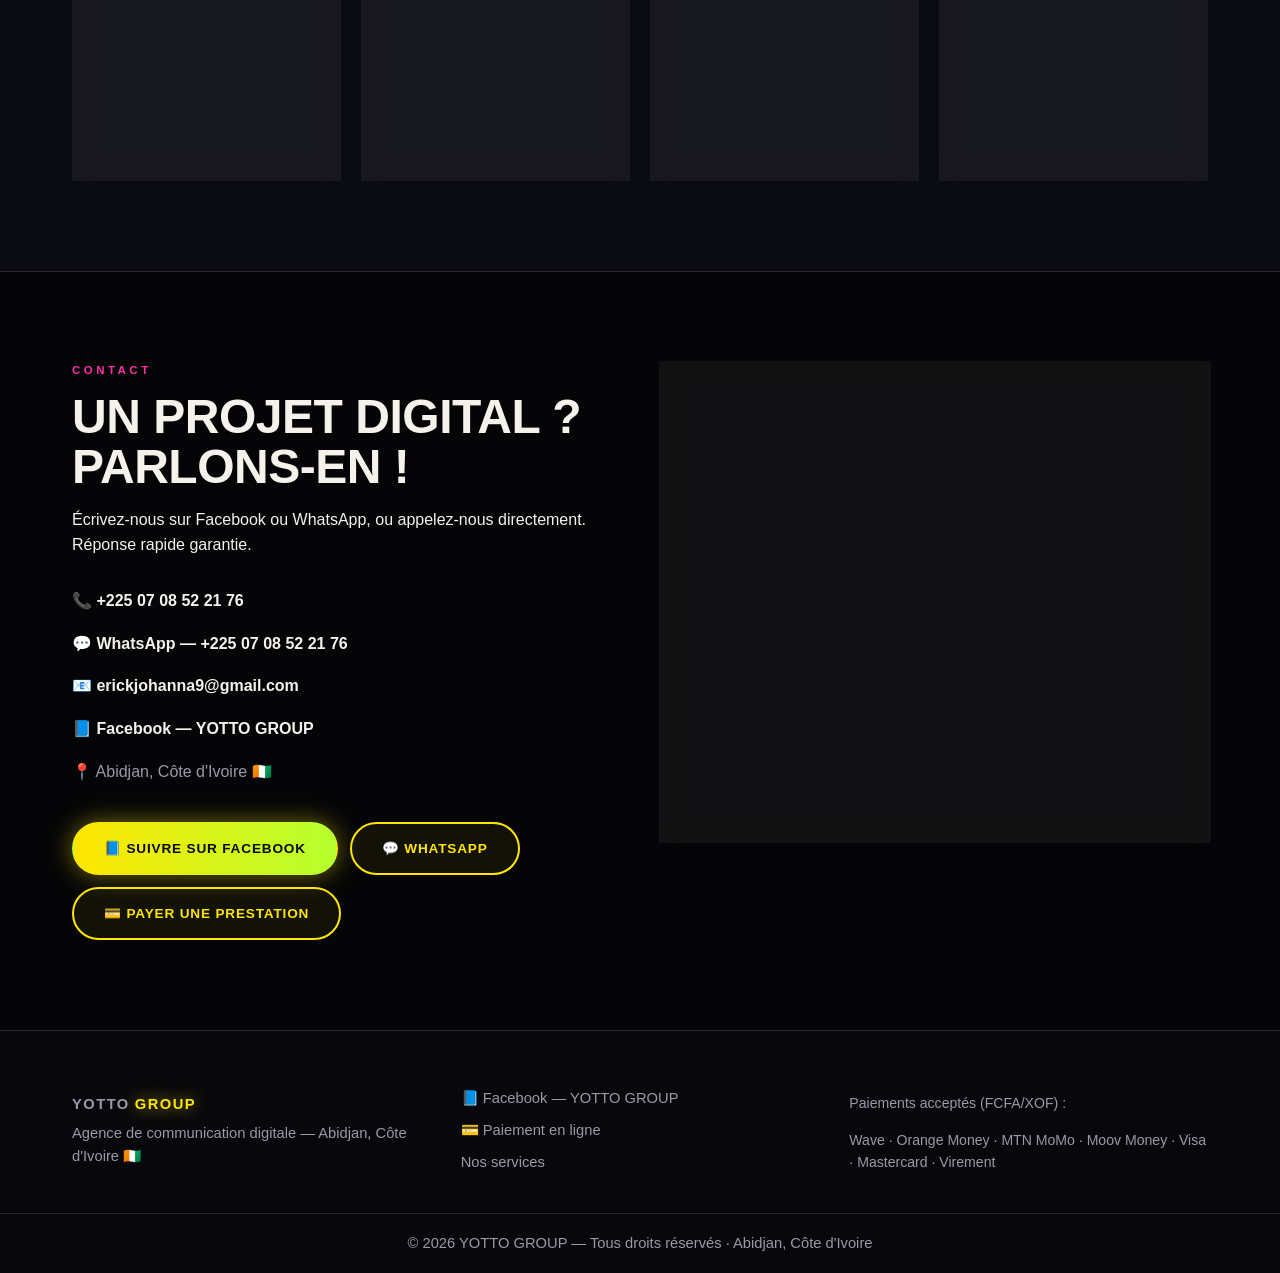
==== commit 0ae09544: "Add files via upload" ====
--- a/index.html
+++ b/index.html
@@ -125,7 +125,7 @@
       <ul class="contact-list">
         <li>📞 <a href="tel:+2250708522176">+225 07 08 52 21 76</a></li>
         <li>💬 <a href="https://wa.me/2250708522176" target="_blank" rel="noopener">WhatsApp — +225 07 08 52 21 76</a></li>
-        <li>📧 <a href="mailto:erickjohanna9@gmail.com">erickjohanna21@gmail.com</a></li>
+        <li>📧 <a href="mailto:erickjohanna9@gmail.com">erickjohanna9@gmail.com</a></li>
         <li>📘 <a href="https://www.facebook.com/profile.php?id=100063998702095" target="_blank" rel="noopener"><strong>Facebook — YOTTO GROUP</strong></a></li>
         <li>📍 Abidjan, Côte d'Ivoire 🇨🇮</li>
       </ul>
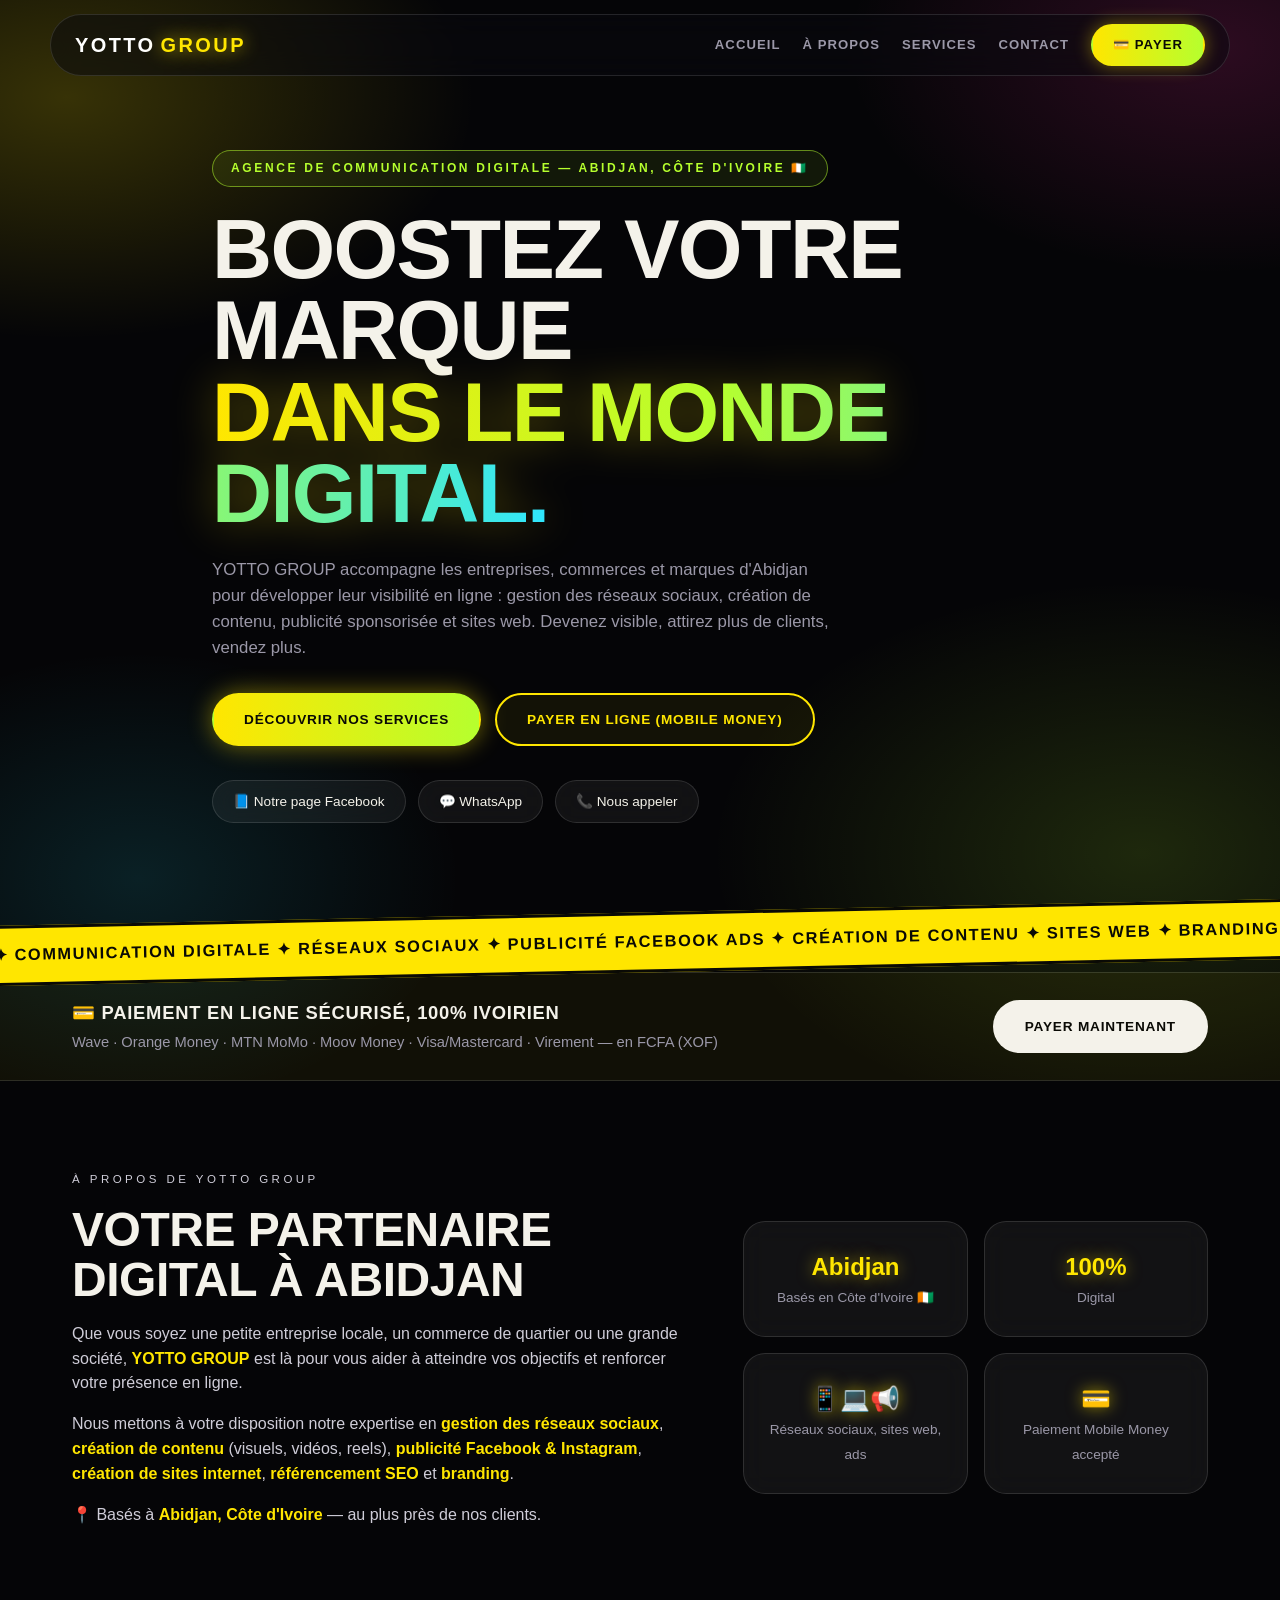
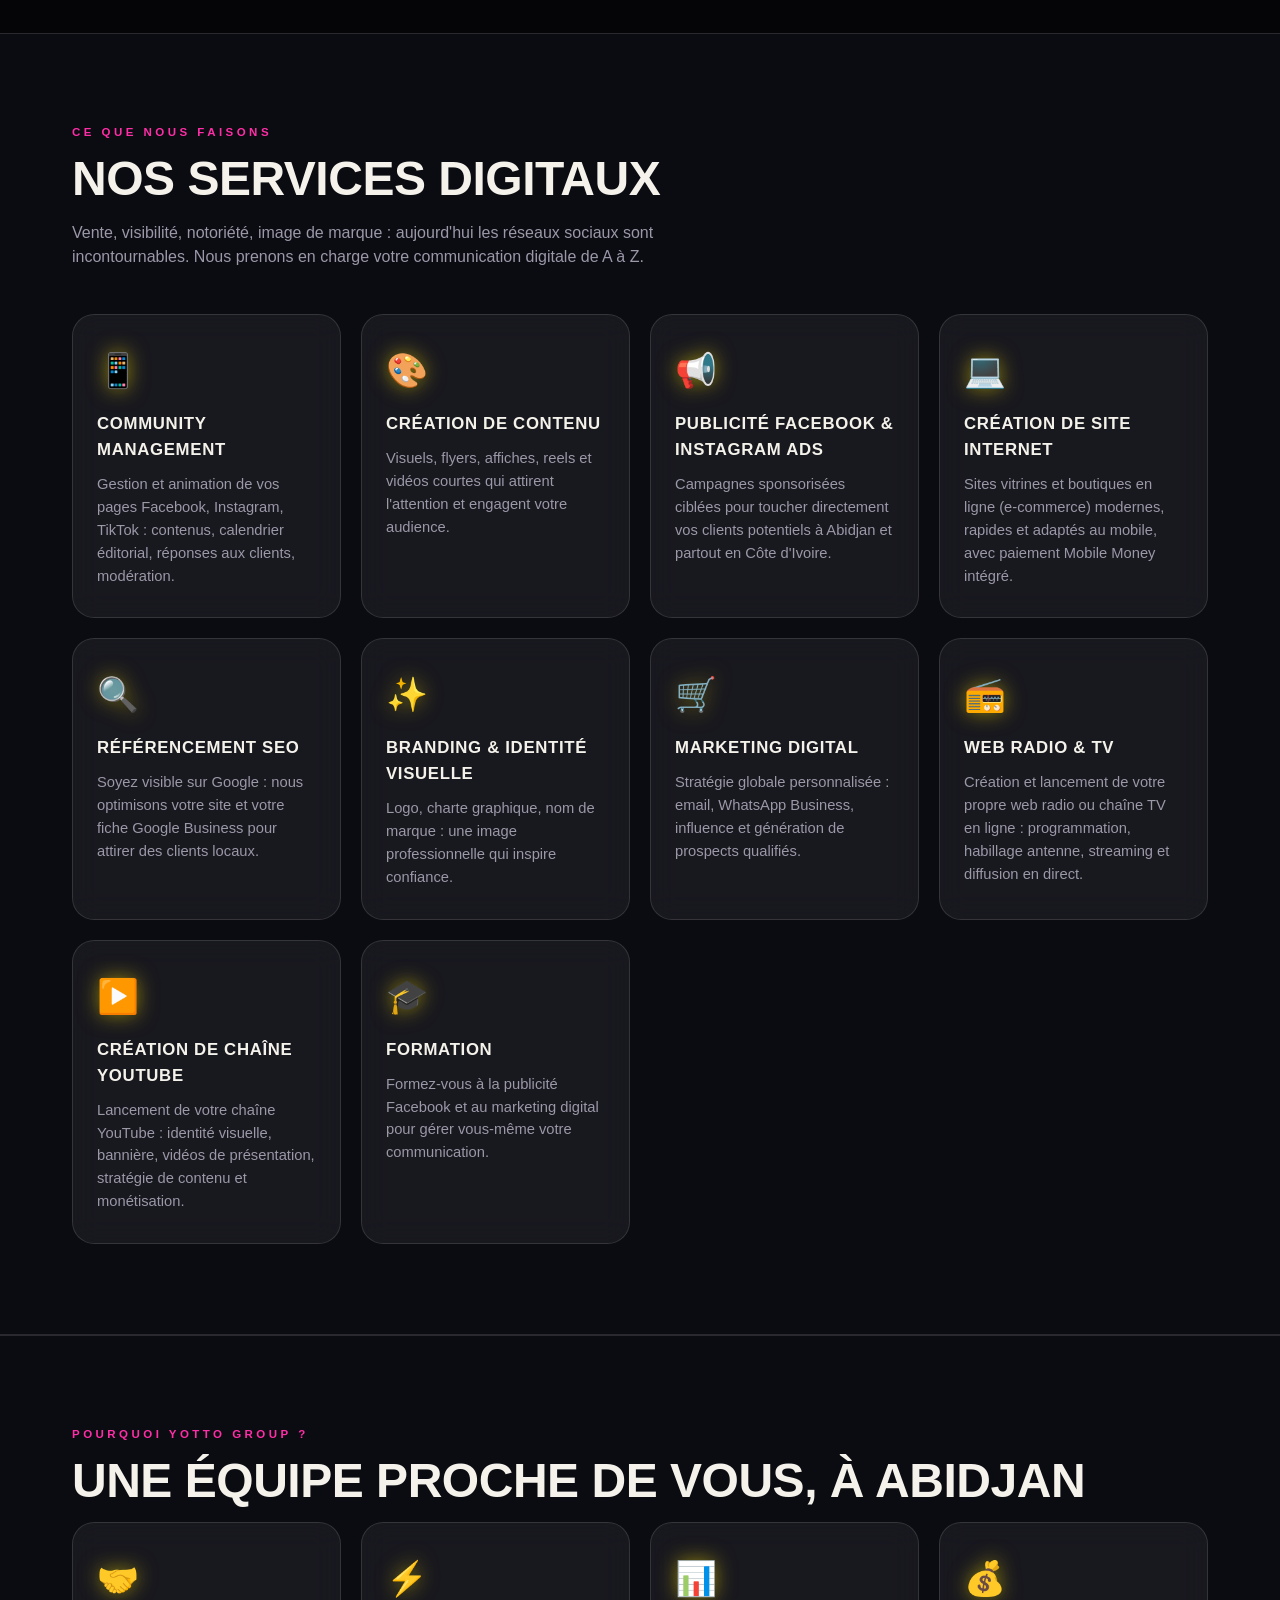
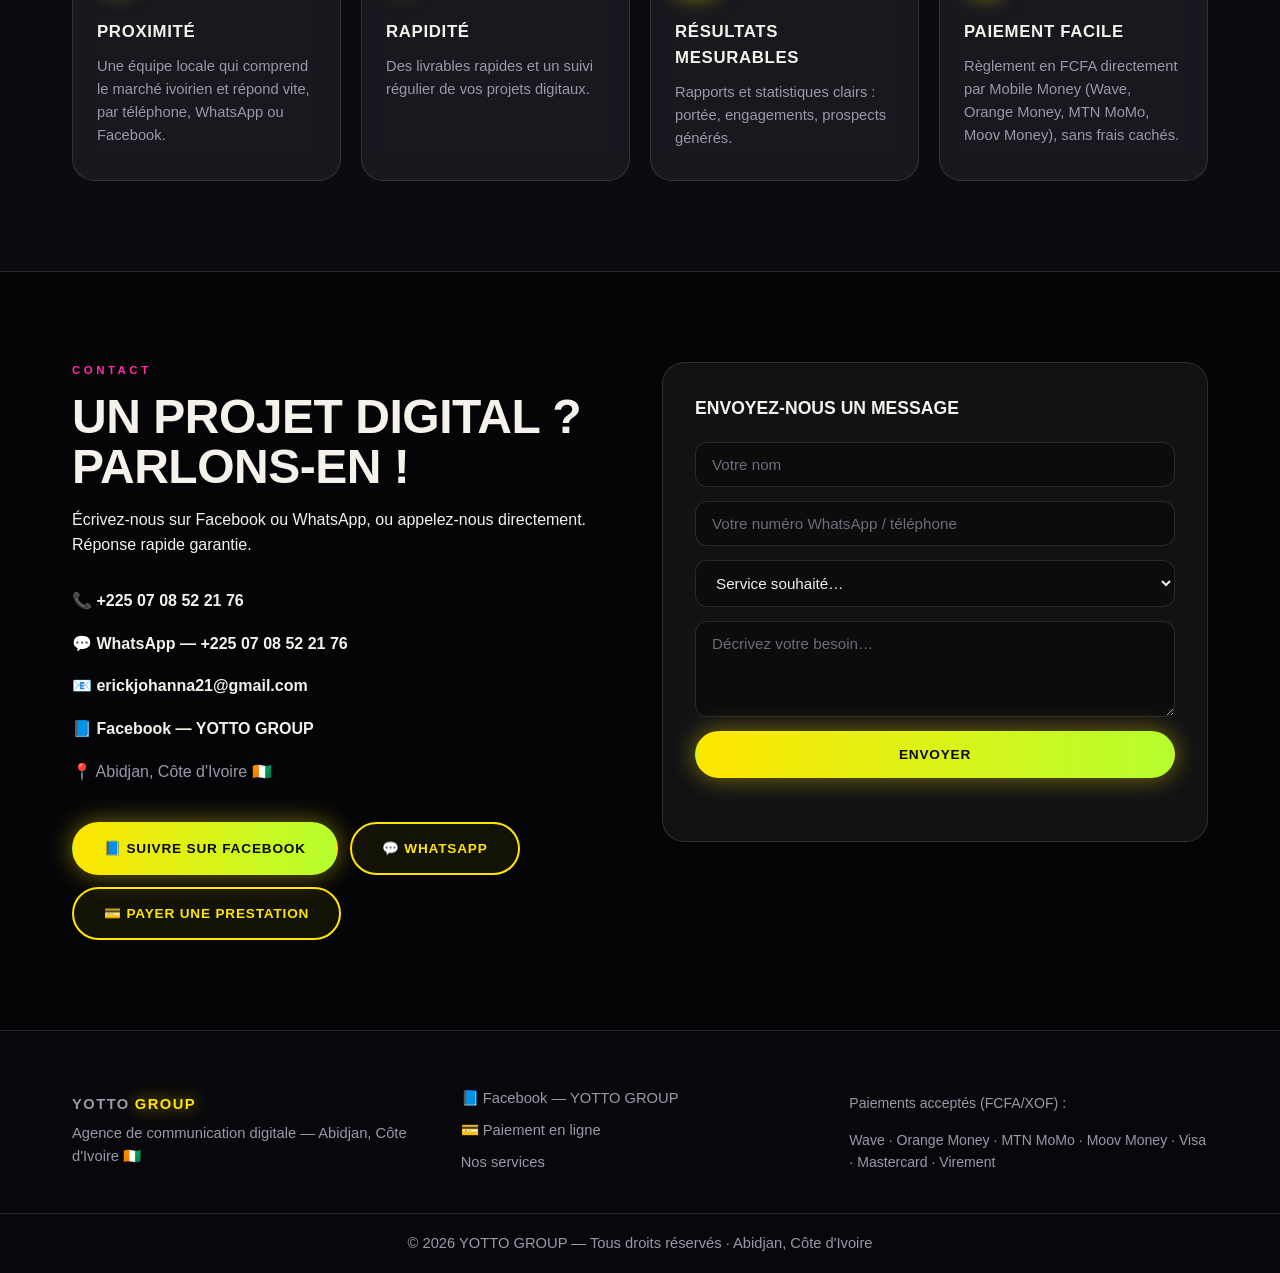
==== commit 8d2ac8ff: "Update contact email address in index.html" ====
--- a/index.html
+++ b/index.html
@@ -125,7 +125,7 @@
       <ul class="contact-list">
         <li>📞 <a href="tel:+2250708522176">+225 07 08 52 21 76</a></li>
         <li>💬 <a href="https://wa.me/2250708522176" target="_blank" rel="noopener">WhatsApp — +225 07 08 52 21 76</a></li>
-        <li>📧 <a href="mailto:erickjohanna9@gmail.com">erickjohanna9@gmail.com</a></li>
+        <li>📧 <a href="mailto:erickjohanna21@gmail.com">erickjohanna21@gmail.com</a></li>
         <li>📘 <a href="https://www.facebook.com/profile.php?id=100063998702095" target="_blank" rel="noopener"><strong>Facebook — YOTTO GROUP</strong></a></li>
         <li>📍 Abidjan, Côte d'Ivoire 🇨🇮</li>
       </ul>
